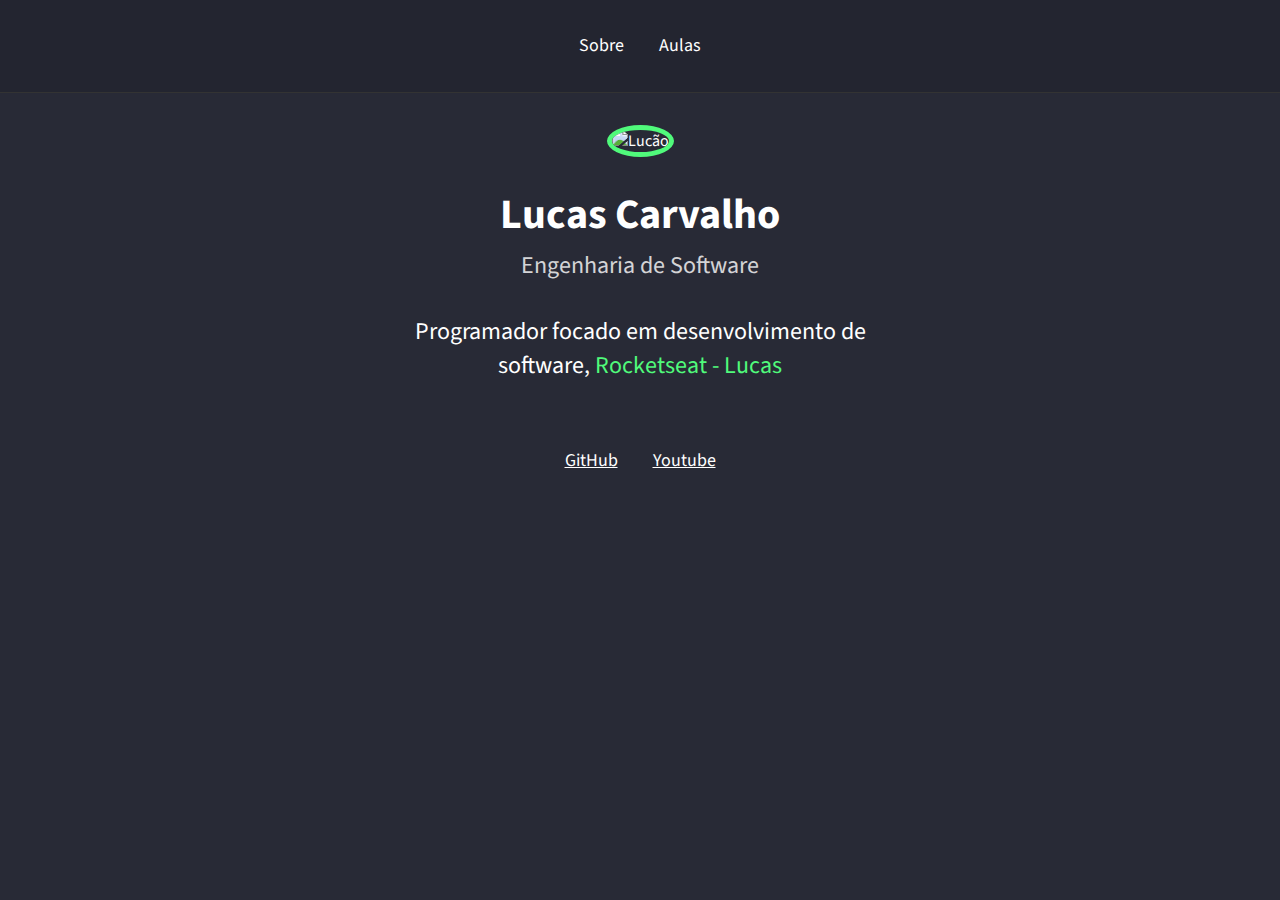
==== Launchbase - 1/index.html @ b204da4e "Merge pull request #3 from Carvalho-Lucas/dev" ====
<!DOCTYPE html>
<html lang="br">

<head>
    <title>LaunchBase</title>
    <link rel="stylesheet" href="styles.css">
</head>

<body>
    <header>
        <!--"Header" = Local para colocar uma "Logo do site", "Menu", etc... Questões iniciais do Site -->
        <!--"Div" Agrupar elementos semelhantes. Melhor quando usado como atributo Classe, exemplo: div class="menu" -->

        <div class="links">
            <a href="index.html">Sobre</a>
            <a href="classes.html">Aulas</a>
        </div>

    </header>
    <div id="wrapper">
        <img src="https://avatars.githubusercontent.com/u/70518715?v=4" alt="Lucão">
        <h1>Lucas Carvalho</h1>
        <h2>Engenharia de Software</h2>
        <p>Programador focado em desenvolvimento de software, <a href="https://app.rocketseat.com.br/me/lucas-pereira-de-carvalho-1569918349" target="_blank"> Rocketseat - Lucas</a></p>
    </div>

    <div id="links-footer" class="links">
        <a href="https://github.com/carvalho-lucas" target="_blank">GitHub</a>
        <a href="https://www.youtube.com/feed/subscriptions" target="_blank">Youtube</a>
    </div>
</body>

</html>
---- Launchbase - 1/styles.css ----
/*Para referência direto no css = "import" + "LINK" */
 
 @import "https://fonts.gstatic.com";
 @import url('https://fonts.googleapis.com/css2?family=Roboto&family=Source+Sans+Pro:wght@700&display=swap');
 :root {
     --color-purple: #7159c1;
     --color-green: #50fa7b;
 }
 /*Para zerar espaçamento padrão usa "*" */
 
 * {
     margin: 0;
     padding: 0;
     border: 0;
 }
 
 body {
     background: #282a36;
     font-family: 'Source Sans Pro', sans-serif;
     color: white;
 }
 
 header {
     padding: 32px;
     border-bottom: 1px solid #333;
     background: rgba(0, 0, 0, 0.1);
 }
 
 .links {
     text-align: center;
 }
 
 .links a {
     color: white;
     font-size: 18px;
     line-height: 28px;
     margin: 0 16px;
     padding-bottom: 3px;
     text-decoration: none;
 }
 
 .links a:hover {
     /*Seletor ":" = Também utilizado para fazer estilização de elementos */
     /* "hover" = Quando passar o mouse por cima troca a cor da fonte, (ideia de seletor/trocar de página quando clicar)*/
     /*"transition" = Tempo para trocar a fonte de cor */
     color: var(--color-green);
     transition: color 200ms;
 }
 
 #wrapper {
     /* "#" Utilizado para selecionar id da Div criada */
     text-align: center;
     padding: 32px;
 }
 
 #wrapper img {
     /* Seleciona modificação para IMAGEM na tag id*/
     border-radius: 50%;
     border: 5px solid var(--color-green);
     margin-bottom: 32px;
     height: 300px;
 }
 
 #wrapper h1 {
     font-size: 42px;
     line-height: 52px;
     font-weight: bold;
 }
 
 #wrapper h2 {
     font-size: 24px;
     line-height: 34px;
     font-weight: normal;
     margin-top: 8px;
     opacity: 0.8;
 }
 
 #wrapper p {
     max-width: 500px;
     margin: 32px auto;
     font-size: 24px;
     line-height: 34px;
 }
 
 #wrapper p a {
     color: var(--color-green);
     text-decoration: none;
 }
 
 #links-footer a {
     text-decoration: underline;
 }
 /*======Cards======*/
 
 .cards {
     max-width: 800px;
     margin: 0 auto;
     display: grid;
     grid-template-columns: 1fr 1fr 1fr;
     gap: 20px;
 }
 
 .card {
     background-color: var(--color-purple);
 }
 
 .card_image-container img {
     width: 100%;
 }
 
 .card_content,
 .card_info {
     padding: 24px;
 }
 
 .card_info {
     /*Display grid para movimentar no eixo X "Tabelo com minutos " / "Tabela com o Preço"*/
     display: grid;
     grid-template-columns: 1fr 1fr;
 }
 
 .card_price {
     background-color: var(--color-purple);
     filter: brightness(90%);
     padding: 5px 20px;
     border-radius: 20px;
     text-align: center;
 }
 /*=======Modal=======*/
 
 .modal-overlay {
     background-color: rgba(0, 0, 0, 0.7);
     width: 100%;
     height: 100%;
     position: fixed;
     top: 0;
     opacity: 0;
     visibility: hidden;
 }
 
 .modal {
     /*Position Relative = Fica absolute somente ao objeto que está relacionado (Caixa do Modal)*/
     background-color: white;
     width: 90%;
     height: 90%;
     margin: 5vh auto;
     position: relative;
 }
 
 .modal .close-modal {
     /*Botão Close Modal. "Position Absolute" para posicionar o "X" em qualquer lugar do modal */
     color: black;
     position: absolute;
     right: 8px;
     top: 8px;
     cursor: pointer;
 }
 /*=======Modal.Active=======*/
 
 .modal-overlay.active {
     opacity: 1;
     visibility: visible;
 }
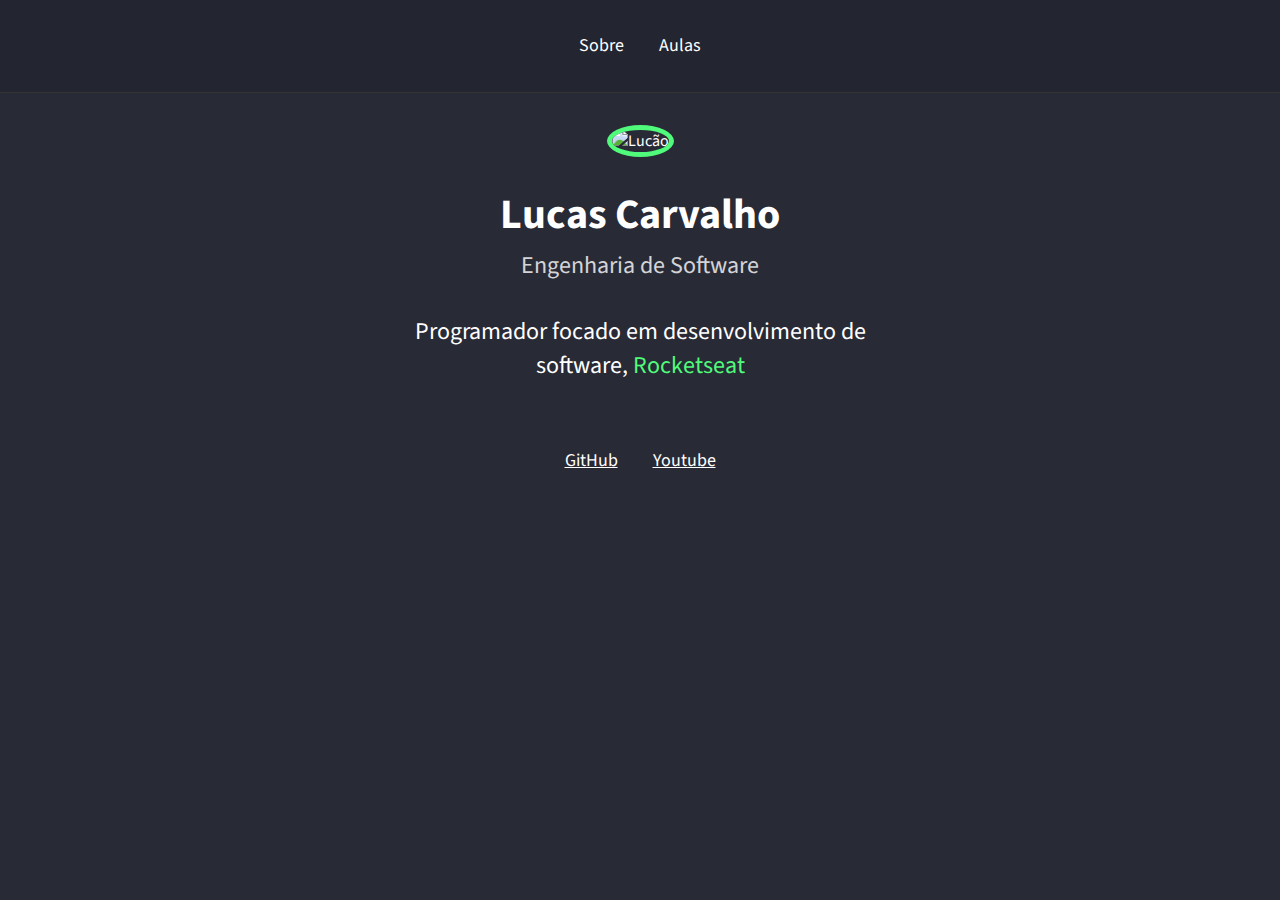
==== commit d204faf7: "Continuação" ====
--- a/Launchbase - 1/index.html
+++ b/Launchbase - 1/index.html
@@ -14,6 +14,7 @@
         <div class="links">
             <a href="index.html">Sobre</a>
             <a href="classes.html">Aulas</a>
+
         </div>
 
     </header>
@@ -21,7 +22,7 @@
         <img src="https://avatars.githubusercontent.com/u/70518715?v=4" alt="Lucão">
         <h1>Lucas Carvalho</h1>
         <h2>Engenharia de Software</h2>
-        <p>Programador focado em desenvolvimento de software, <a href="https://app.rocketseat.com.br/me/lucas-pereira-de-carvalho-1569918349" target="_blank"> Rocketseat - Lucas</a></p>
+        <p>Programador focado em desenvolvimento de software, <a href="https://app.rocketseat.com.br/me/lucas-pereira-de-carvalho-1569918349" target="_blank"> Rocketseat</a></p>
     </div>
 
     <div id="links-footer" class="links">
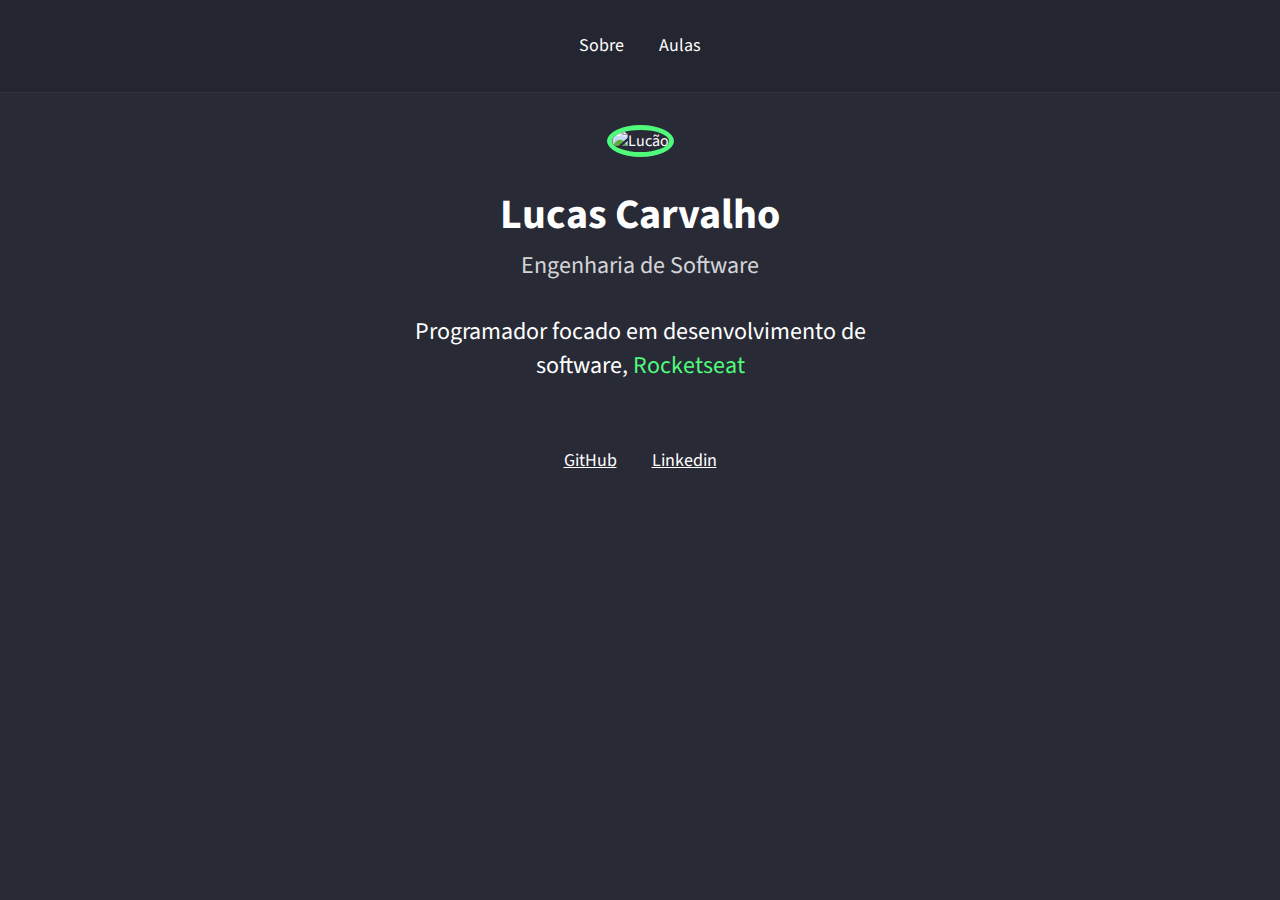
==== commit 6ca188a6: "Merge branch 'dev' of https://github.com/Carvalho-Lucas/Launchbase into dev" ====
--- a/Launchbase - 1/index.html
+++ b/Launchbase - 1/index.html
@@ -8,10 +8,11 @@
 
 <body>
     <header>
-        <!--"Header" = Local para colocar uma "Logo do site", "Menu", etc... Questões iniciais do Site -->
-        <!--"Div" Agrupar elementos semelhantes. Melhor quando usado como atributo Classe, exemplo: div class="menu" -->
+        <!--"header" = Cabeçalho = Local para colocar uma "Logo do site", "Menu", etc... Questões iniciais do Site -->
+        <!--"div" Agrupar elementos semelhantes. Melhor quando usado como atributo Classe, exemplo: div class="menu" -->
 
         <div class="links">
+            <!-- > Tag "a href" elemento de click para página -->
             <a href="index.html">Sobre</a>
             <a href="classes.html">Aulas</a>
 
@@ -27,7 +28,7 @@
 
     <div id="links-footer" class="links">
         <a href="https://github.com/carvalho-lucas" target="_blank">GitHub</a>
-        <a href="https://www.youtube.com/feed/subscriptions" target="_blank">Youtube</a>
+        <a href="https://www.linkedin.com/in/lucas-carvalho-21011997/" target="_blank">Linkedin</a>
     </div>
 </body>
 
